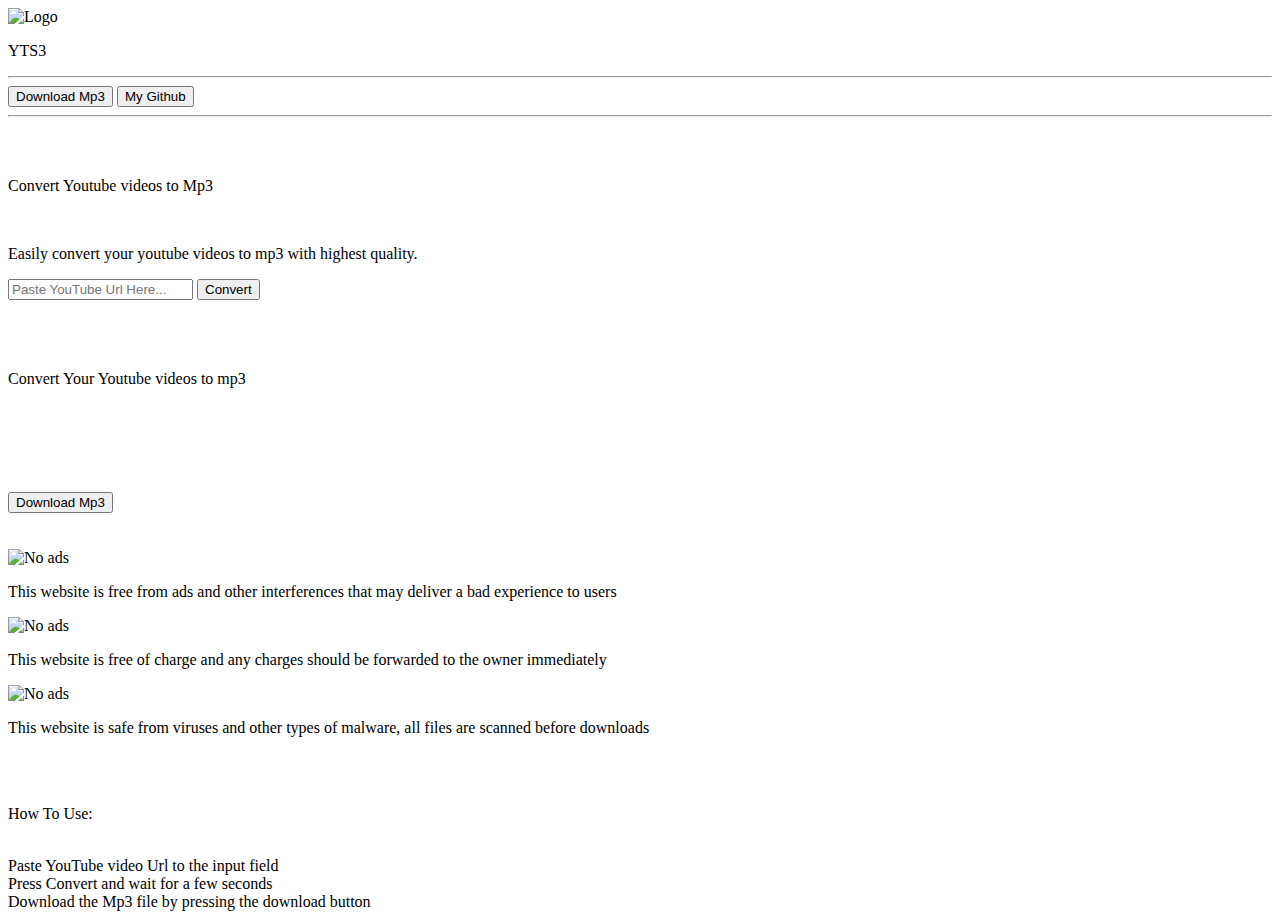
==== public/index.html @ eab8a61f "finished wesbsite" ====
<!DOCTYPE html>
<html lang="en">
<head>
    <meta charset="UTF-8">
    <meta name="viewport" content="width=device-width, initial-scale=1.0">
    <title>yt3s</title>
    <link rel="stylesheet" href="style.css">
    <link rel="stylesheet" href="output.css">
</head>
<body>
    <div id="NAVBAR" class="flex justify-center items-center h-11 gap-1">
        <img src="images/download.png" alt="Logo" class="w-8">
        <p class="font-bold">YTS3</p>
    </div>

    <hr>
    <div class="flex flex-row justify-center items-center h-20 gap-5 p-5">
        <button>Download Mp3</button>
        <button>My Github</button>
    </div>
    <hr>
    <br><br>
    <div class="flex flex-col justify-center items-center p-5">
        <p class="HDN text-3xl font-bold">Convert Youtube videos to Mp3</p>
        <br>
        <p class="HDN">Easily convert your youtube videos to mp3 with highest quality.</p>
    </div>

    <div class="searcher gap-5">
        <input type="text" placeholder="Paste YouTube Url Here..." id="display" class="p-5 border-solid border-cyan-400 border-2 rounded-xl w-2/5">
        <button id="search" onclick="getVideo()" class="bg-cyan-400 p-5 rounded-xl font-bold text-white hover:bg-gray-400">Convert</button>
    </div>
    <br><br><br>
    <p class="HDN text-3xl text-center">Convert Your Youtube videos to mp3</p>
    <br><br>
    <div id="output" class="flex flex-col justify-center items-center p-1">
        <img src="images/Loader.gif" alt="" id="VDIMG">
        <br>
        <p id="TITLE"></p>  
        <br>
        <button id="download" class="bg-cyan-400 rounded-md p-2 text-white hover:bg-gray-400">Download Mp3 </button>
    </div>

    <br><br>
    
    <div class="flex flex-row justify-center items-center gap-5" id="Card-Container">


        <div class="card">
            <img src="images/No ads.png" alt="No ads" class="w-52">
            <p>This website is free from ads and other interferences that may deliver a bad experience to users</p>
        </div>
        
        <div class="card">
            <img src="images/free.png" alt="No ads" class="w-52">
            <p>This website is free of charge and any charges should be forwarded to the owner immediately</p>
        </div>
        
        <div class="card">
            <img src="images/safe.png" alt="No ads" class="w-52">
            <p>This website is safe from viruses and other types of malware, all files are scanned before downloads</p>
        </div>
    </div>

    <br>
    
    <br>

    <div class="flex flex-col justify-center items-center bg-cyan-400 p-5">
        <p class="text-xl">How To Use:</p>
        <br>
        <li>Paste YouTube video Url to the input field</li>
        <li>Press Convert and wait for a few seconds</li>
        <li>Download the Mp3 file by pressing the download button</li>
    </div>
    
    

    





</body>
<script src="index.js"></script>
</html>
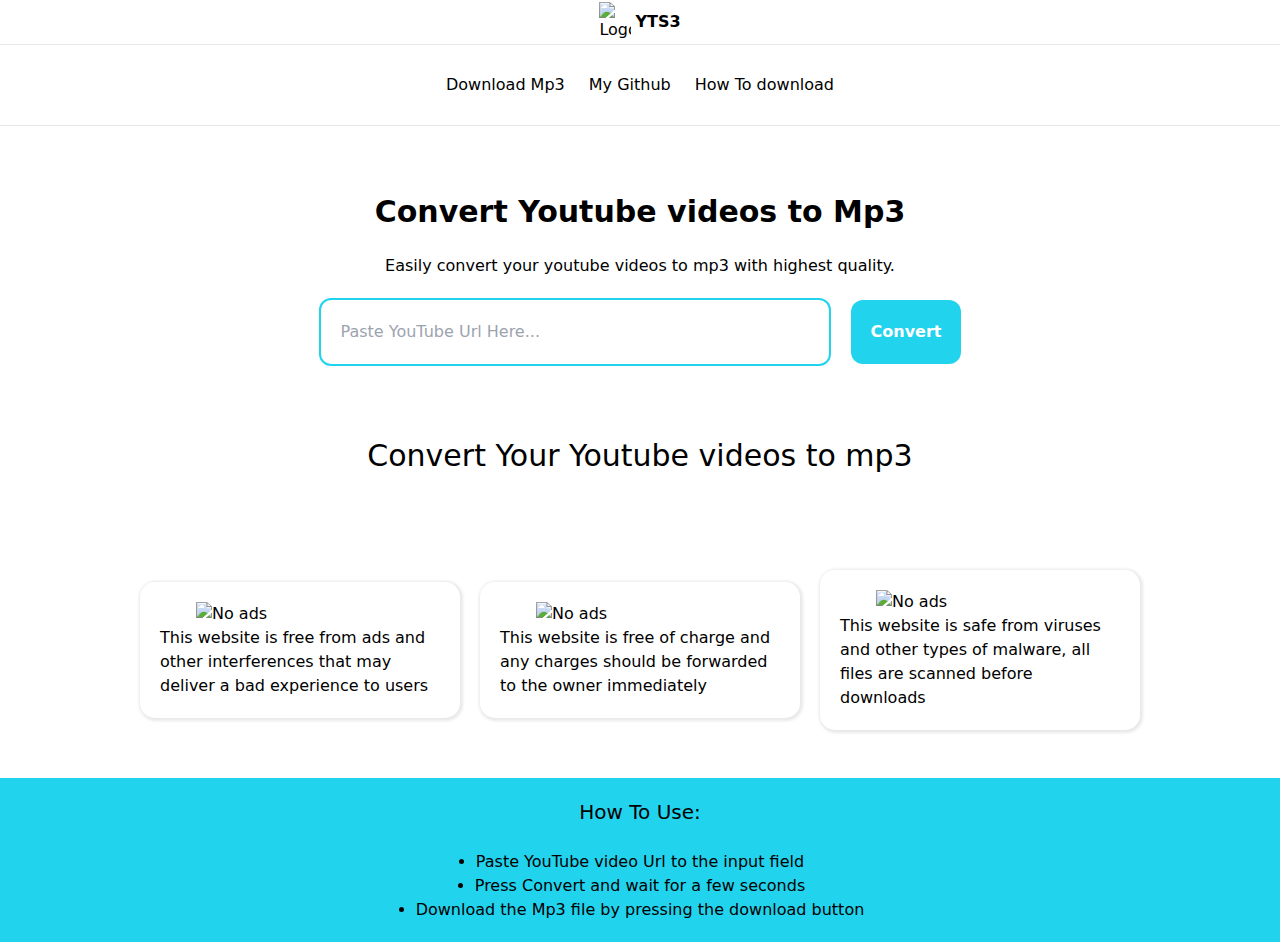
==== commit 8e05e5ad: "finished" ====
--- a/public/index.html
+++ b/public/index.html
@@ -14,9 +14,10 @@
     </div>
 
     <hr>
-    <div class="flex flex-row justify-center items-center h-20 gap-5 p-5">
+    <div class="flex flex-row justify-center items-center h-20 gap-6 p-5" id="BUTTONS">
         <button>Download Mp3</button>
         <button>My Github</button>
+        <button>How To download</button>
     </div>
     <hr>
     <br><br>
--- a/public/style.css
+++ b/public/style.css
@@ -0,0 +1,54 @@
+.searcher{
+    display: flex;
+    flex-direction: row;
+    align-items: center;
+    justify-content: center;
+}
+html{
+    scroll-behavior: smooth;
+}
+#BUTTONS button:hover{
+    box-shadow: 0px 4px black;
+    height: 70px;
+}
+.card{
+    background-color: transparent;
+    justify-content: center;
+    align-items: center;
+    display: flex;
+    flex-direction: column;
+    width: 25%;
+    padding: 20px; 
+    border-radius: 15px;
+    box-shadow: 1px 1px 3px 2px rgb(233, 233, 233);
+    transition: 0.5s;
+}
+.card:hover{
+    box-shadow: 1px 1px 3px 2px rgb(170, 170, 170);
+    cursor: pointer;
+    transition: 0.5s;
+}
+#output{
+    display: none;
+}
+
+
+@media (max-width: 728px){
+    #Card-Container{
+        display: flex;
+        flex-direction: column;
+    }
+    .card{
+        width: 80%;
+    }
+    .HDN{
+        text-align: center;
+    }
+    .searcher{
+        flex-direction: column;
+    }
+    #display{
+        width: 70%;
+    }
+}
+
--- a/public/output.css
+++ b/public/output.css
@@ -0,0 +1,673 @@
+/*
+! tailwindcss v3.4.10 | MIT License | https://tailwindcss.com
+*/
+
+/*
+1. Prevent padding and border from affecting element width. (https://github.com/mozdevs/cssremedy/issues/4)
+2. Allow adding a border to an element by just adding a border-width. (https://github.com/tailwindcss/tailwindcss/pull/116)
+*/
+
+*,
+::before,
+::after {
+  box-sizing: border-box;
+  /* 1 */
+  border-width: 0;
+  /* 2 */
+  border-style: solid;
+  /* 2 */
+  border-color: #e5e7eb;
+  /* 2 */
+}
+
+::before,
+::after {
+  --tw-content: '';
+}
+
+/*
+1. Use a consistent sensible line-height in all browsers.
+2. Prevent adjustments of font size after orientation changes in iOS.
+3. Use a more readable tab size.
+4. Use the user's configured `sans` font-family by default.
+5. Use the user's configured `sans` font-feature-settings by default.
+6. Use the user's configured `sans` font-variation-settings by default.
+7. Disable tap highlights on iOS
+*/
+
+html,
+:host {
+  line-height: 1.5;
+  /* 1 */
+  -webkit-text-size-adjust: 100%;
+  /* 2 */
+  -moz-tab-size: 4;
+  /* 3 */
+  -o-tab-size: 4;
+     tab-size: 4;
+  /* 3 */
+  font-family: ui-sans-serif, system-ui, sans-serif, "Apple Color Emoji", "Segoe UI Emoji", "Segoe UI Symbol", "Noto Color Emoji";
+  /* 4 */
+  font-feature-settings: normal;
+  /* 5 */
+  font-variation-settings: normal;
+  /* 6 */
+  -webkit-tap-highlight-color: transparent;
+  /* 7 */
+}
+
+/*
+1. Remove the margin in all browsers.
+2. Inherit line-height from `html` so users can set them as a class directly on the `html` element.
+*/
+
+body {
+  margin: 0;
+  /* 1 */
+  line-height: inherit;
+  /* 2 */
+}
+
+/*
+1. Add the correct height in Firefox.
+2. Correct the inheritance of border color in Firefox. (https://bugzilla.mozilla.org/show_bug.cgi?id=190655)
+3. Ensure horizontal rules are visible by default.
+*/
+
+hr {
+  height: 0;
+  /* 1 */
+  color: inherit;
+  /* 2 */
+  border-top-width: 1px;
+  /* 3 */
+}
+
+/*
+Add the correct text decoration in Chrome, Edge, and Safari.
+*/
+
+abbr:where([title]) {
+  -webkit-text-decoration: underline dotted;
+          text-decoration: underline dotted;
+}
+
+/*
+Remove the default font size and weight for headings.
+*/
+
+h1,
+h2,
+h3,
+h4,
+h5,
+h6 {
+  font-size: inherit;
+  font-weight: inherit;
+}
+
+/*
+Reset links to optimize for opt-in styling instead of opt-out.
+*/
+
+a {
+  color: inherit;
+  text-decoration: inherit;
+}
+
+/*
+Add the correct font weight in Edge and Safari.
+*/
+
+b,
+strong {
+  font-weight: bolder;
+}
+
+/*
+1. Use the user's configured `mono` font-family by default.
+2. Use the user's configured `mono` font-feature-settings by default.
+3. Use the user's configured `mono` font-variation-settings by default.
+4. Correct the odd `em` font sizing in all browsers.
+*/
+
+code,
+kbd,
+samp,
+pre {
+  font-family: ui-monospace, SFMono-Regular, Menlo, Monaco, Consolas, "Liberation Mono", "Courier New", monospace;
+  /* 1 */
+  font-feature-settings: normal;
+  /* 2 */
+  font-variation-settings: normal;
+  /* 3 */
+  font-size: 1em;
+  /* 4 */
+}
+
+/*
+Add the correct font size in all browsers.
+*/
+
+small {
+  font-size: 80%;
+}
+
+/*
+Prevent `sub` and `sup` elements from affecting the line height in all browsers.
+*/
+
+sub,
+sup {
+  font-size: 75%;
+  line-height: 0;
+  position: relative;
+  vertical-align: baseline;
+}
+
+sub {
+  bottom: -0.25em;
+}
+
+sup {
+  top: -0.5em;
+}
+
+/*
+1. Remove text indentation from table contents in Chrome and Safari. (https://bugs.chromium.org/p/chromium/issues/detail?id=999088, https://bugs.webkit.org/show_bug.cgi?id=201297)
+2. Correct table border color inheritance in all Chrome and Safari. (https://bugs.chromium.org/p/chromium/issues/detail?id=935729, https://bugs.webkit.org/show_bug.cgi?id=195016)
+3. Remove gaps between table borders by default.
+*/
+
+table {
+  text-indent: 0;
+  /* 1 */
+  border-color: inherit;
+  /* 2 */
+  border-collapse: collapse;
+  /* 3 */
+}
+
+/*
+1. Change the font styles in all browsers.
+2. Remove the margin in Firefox and Safari.
+3. Remove default padding in all browsers.
+*/
+
+button,
+input,
+optgroup,
+select,
+textarea {
+  font-family: inherit;
+  /* 1 */
+  font-feature-settings: inherit;
+  /* 1 */
+  font-variation-settings: inherit;
+  /* 1 */
+  font-size: 100%;
+  /* 1 */
+  font-weight: inherit;
+  /* 1 */
+  line-height: inherit;
+  /* 1 */
+  letter-spacing: inherit;
+  /* 1 */
+  color: inherit;
+  /* 1 */
+  margin: 0;
+  /* 2 */
+  padding: 0;
+  /* 3 */
+}
+
+/*
+Remove the inheritance of text transform in Edge and Firefox.
+*/
+
+button,
+select {
+  text-transform: none;
+}
+
+/*
+1. Correct the inability to style clickable types in iOS and Safari.
+2. Remove default button styles.
+*/
+
+button,
+input:where([type='button']),
+input:where([type='reset']),
+input:where([type='submit']) {
+  -webkit-appearance: button;
+  /* 1 */
+  background-color: transparent;
+  /* 2 */
+  background-image: none;
+  /* 2 */
+}
+
+/*
+Use the modern Firefox focus style for all focusable elements.
+*/
+
+:-moz-focusring {
+  outline: auto;
+}
+
+/*
+Remove the additional `:invalid` styles in Firefox. (https://github.com/mozilla/gecko-dev/blob/2f9eacd9d3d995c937b4251a5557d95d494c9be1/layout/style/res/forms.css#L728-L737)
+*/
+
+:-moz-ui-invalid {
+  box-shadow: none;
+}
+
+/*
+Add the correct vertical alignment in Chrome and Firefox.
+*/
+
+progress {
+  vertical-align: baseline;
+}
+
+/*
+Correct the cursor style of increment and decrement buttons in Safari.
+*/
+
+::-webkit-inner-spin-button,
+::-webkit-outer-spin-button {
+  height: auto;
+}
+
+/*
+1. Correct the odd appearance in Chrome and Safari.
+2. Correct the outline style in Safari.
+*/
+
+[type='search'] {
+  -webkit-appearance: textfield;
+  /* 1 */
+  outline-offset: -2px;
+  /* 2 */
+}
+
+/*
+Remove the inner padding in Chrome and Safari on macOS.
+*/
+
+::-webkit-search-decoration {
+  -webkit-appearance: none;
+}
+
+/*
+1. Correct the inability to style clickable types in iOS and Safari.
+2. Change font properties to `inherit` in Safari.
+*/
+
+::-webkit-file-upload-button {
+  -webkit-appearance: button;
+  /* 1 */
+  font: inherit;
+  /* 2 */
+}
+
+/*
+Add the correct display in Chrome and Safari.
+*/
+
+summary {
+  display: list-item;
+}
+
+/*
+Removes the default spacing and border for appropriate elements.
+*/
+
+blockquote,
+dl,
+dd,
+h1,
+h2,
+h3,
+h4,
+h5,
+h6,
+hr,
+figure,
+p,
+pre {
+  margin: 0;
+}
+
+fieldset {
+  margin: 0;
+  padding: 0;
+}
+
+legend {
+  padding: 0;
+}
+
+ol,
+ul,
+menu {
+  list-style: none;
+  margin: 0;
+  padding: 0;
+}
+
+/*
+Reset default styling for dialogs.
+*/
+
+dialog {
+  padding: 0;
+}
+
+/*
+Prevent resizing textareas horizontally by default.
+*/
+
+textarea {
+  resize: vertical;
+}
+
+/*
+1. Reset the default placeholder opacity in Firefox. (https://github.com/tailwindlabs/tailwindcss/issues/3300)
+2. Set the default placeholder color to the user's configured gray 400 color.
+*/
+
+input::-moz-placeholder, textarea::-moz-placeholder {
+  opacity: 1;
+  /* 1 */
+  color: #9ca3af;
+  /* 2 */
+}
+
+input::placeholder,
+textarea::placeholder {
+  opacity: 1;
+  /* 1 */
+  color: #9ca3af;
+  /* 2 */
+}
+
+/*
+Set the default cursor for buttons.
+*/
+
+button,
+[role="button"] {
+  cursor: pointer;
+}
+
+/*
+Make sure disabled buttons don't get the pointer cursor.
+*/
+
+:disabled {
+  cursor: default;
+}
+
+/*
+1. Make replaced elements `display: block` by default. (https://github.com/mozdevs/cssremedy/issues/14)
+2. Add `vertical-align: middle` to align replaced elements more sensibly by default. (https://github.com/jensimmons/cssremedy/issues/14#issuecomment-634934210)
+   This can trigger a poorly considered lint error in some tools but is included by design.
+*/
+
+img,
+svg,
+video,
+canvas,
+audio,
+iframe,
+embed,
+object {
+  display: block;
+  /* 1 */
+  vertical-align: middle;
+  /* 2 */
+}
+
+/*
+Constrain images and videos to the parent width and preserve their intrinsic aspect ratio. (https://github.com/mozdevs/cssremedy/issues/14)
+*/
+
+img,
+video {
+  max-width: 100%;
+  height: auto;
+}
+
+/* Make elements with the HTML hidden attribute stay hidden by default */
+
+[hidden] {
+  display: none;
+}
+
+*, ::before, ::after {
+  --tw-border-spacing-x: 0;
+  --tw-border-spacing-y: 0;
+  --tw-translate-x: 0;
+  --tw-translate-y: 0;
+  --tw-rotate: 0;
+  --tw-skew-x: 0;
+  --tw-skew-y: 0;
+  --tw-scale-x: 1;
+  --tw-scale-y: 1;
+  --tw-pan-x:  ;
+  --tw-pan-y:  ;
+  --tw-pinch-zoom:  ;
+  --tw-scroll-snap-strictness: proximity;
+  --tw-gradient-from-position:  ;
+  --tw-gradient-via-position:  ;
+  --tw-gradient-to-position:  ;
+  --tw-ordinal:  ;
+  --tw-slashed-zero:  ;
+  --tw-numeric-figure:  ;
+  --tw-numeric-spacing:  ;
+  --tw-numeric-fraction:  ;
+  --tw-ring-inset:  ;
+  --tw-ring-offset-width: 0px;
+  --tw-ring-offset-color: #fff;
+  --tw-ring-color: rgb(59 130 246 / 0.5);
+  --tw-ring-offset-shadow: 0 0 #0000;
+  --tw-ring-shadow: 0 0 #0000;
+  --tw-shadow: 0 0 #0000;
+  --tw-shadow-colored: 0 0 #0000;
+  --tw-blur:  ;
+  --tw-brightness:  ;
+  --tw-contrast:  ;
+  --tw-grayscale:  ;
+  --tw-hue-rotate:  ;
+  --tw-invert:  ;
+  --tw-saturate:  ;
+  --tw-sepia:  ;
+  --tw-drop-shadow:  ;
+  --tw-backdrop-blur:  ;
+  --tw-backdrop-brightness:  ;
+  --tw-backdrop-contrast:  ;
+  --tw-backdrop-grayscale:  ;
+  --tw-backdrop-hue-rotate:  ;
+  --tw-backdrop-invert:  ;
+  --tw-backdrop-opacity:  ;
+  --tw-backdrop-saturate:  ;
+  --tw-backdrop-sepia:  ;
+  --tw-contain-size:  ;
+  --tw-contain-layout:  ;
+  --tw-contain-paint:  ;
+  --tw-contain-style:  ;
+}
+
+::backdrop {
+  --tw-border-spacing-x: 0;
+  --tw-border-spacing-y: 0;
+  --tw-translate-x: 0;
+  --tw-translate-y: 0;
+  --tw-rotate: 0;
+  --tw-skew-x: 0;
+  --tw-skew-y: 0;
+  --tw-scale-x: 1;
+  --tw-scale-y: 1;
+  --tw-pan-x:  ;
+  --tw-pan-y:  ;
+  --tw-pinch-zoom:  ;
+  --tw-scroll-snap-strictness: proximity;
+  --tw-gradient-from-position:  ;
+  --tw-gradient-via-position:  ;
+  --tw-gradient-to-position:  ;
+  --tw-ordinal:  ;
+  --tw-slashed-zero:  ;
+  --tw-numeric-figure:  ;
+  --tw-numeric-spacing:  ;
+  --tw-numeric-fraction:  ;
+  --tw-ring-inset:  ;
+  --tw-ring-offset-width: 0px;
+  --tw-ring-offset-color: #fff;
+  --tw-ring-color: rgb(59 130 246 / 0.5);
+  --tw-ring-offset-shadow: 0 0 #0000;
+  --tw-ring-shadow: 0 0 #0000;
+  --tw-shadow: 0 0 #0000;
+  --tw-shadow-colored: 0 0 #0000;
+  --tw-blur:  ;
+  --tw-brightness:  ;
+  --tw-contrast:  ;
+  --tw-grayscale:  ;
+  --tw-hue-rotate:  ;
+  --tw-invert:  ;
+  --tw-saturate:  ;
+  --tw-sepia:  ;
+  --tw-drop-shadow:  ;
+  --tw-backdrop-blur:  ;
+  --tw-backdrop-brightness:  ;
+  --tw-backdrop-contrast:  ;
+  --tw-backdrop-grayscale:  ;
+  --tw-backdrop-hue-rotate:  ;
+  --tw-backdrop-invert:  ;
+  --tw-backdrop-opacity:  ;
+  --tw-backdrop-saturate:  ;
+  --tw-backdrop-sepia:  ;
+  --tw-contain-size:  ;
+  --tw-contain-layout:  ;
+  --tw-contain-paint:  ;
+  --tw-contain-style:  ;
+}
+
+.flex {
+  display: flex;
+}
+
+.h-11 {
+  height: 2.75rem;
+}
+
+.h-20 {
+  height: 5rem;
+}
+
+.w-2\/5 {
+  width: 40%;
+}
+
+.w-52 {
+  width: 13rem;
+}
+
+.w-8 {
+  width: 2rem;
+}
+
+.flex-row {
+  flex-direction: row;
+}
+
+.flex-col {
+  flex-direction: column;
+}
+
+.items-center {
+  align-items: center;
+}
+
+.justify-center {
+  justify-content: center;
+}
+
+.gap-1 {
+  gap: 0.25rem;
+}
+
+.gap-5 {
+  gap: 1.25rem;
+}
+
+.gap-6 {
+  gap: 1.5rem;
+}
+
+.rounded-md {
+  border-radius: 0.375rem;
+}
+
+.rounded-xl {
+  border-radius: 0.75rem;
+}
+
+.border-2 {
+  border-width: 2px;
+}
+
+.border-solid {
+  border-style: solid;
+}
+
+.border-cyan-400 {
+  --tw-border-opacity: 1;
+  border-color: rgb(34 211 238 / var(--tw-border-opacity));
+}
+
+.bg-cyan-400 {
+  --tw-bg-opacity: 1;
+  background-color: rgb(34 211 238 / var(--tw-bg-opacity));
+}
+
+.p-1 {
+  padding: 0.25rem;
+}
+
+.p-2 {
+  padding: 0.5rem;
+}
+
+.p-5 {
+  padding: 1.25rem;
+}
+
+.text-center {
+  text-align: center;
+}
+
+.text-3xl {
+  font-size: 1.875rem;
+  line-height: 2.25rem;
+}
+
+.text-xl {
+  font-size: 1.25rem;
+  line-height: 1.75rem;
+}
+
+.font-bold {
+  font-weight: 700;
+}
+
+.text-white {
+  --tw-text-opacity: 1;
+  color: rgb(255 255 255 / var(--tw-text-opacity));
+}
+
+.hover\:bg-gray-400:hover {
+  --tw-bg-opacity: 1;
+  background-color: rgb(156 163 175 / var(--tw-bg-opacity));
+}